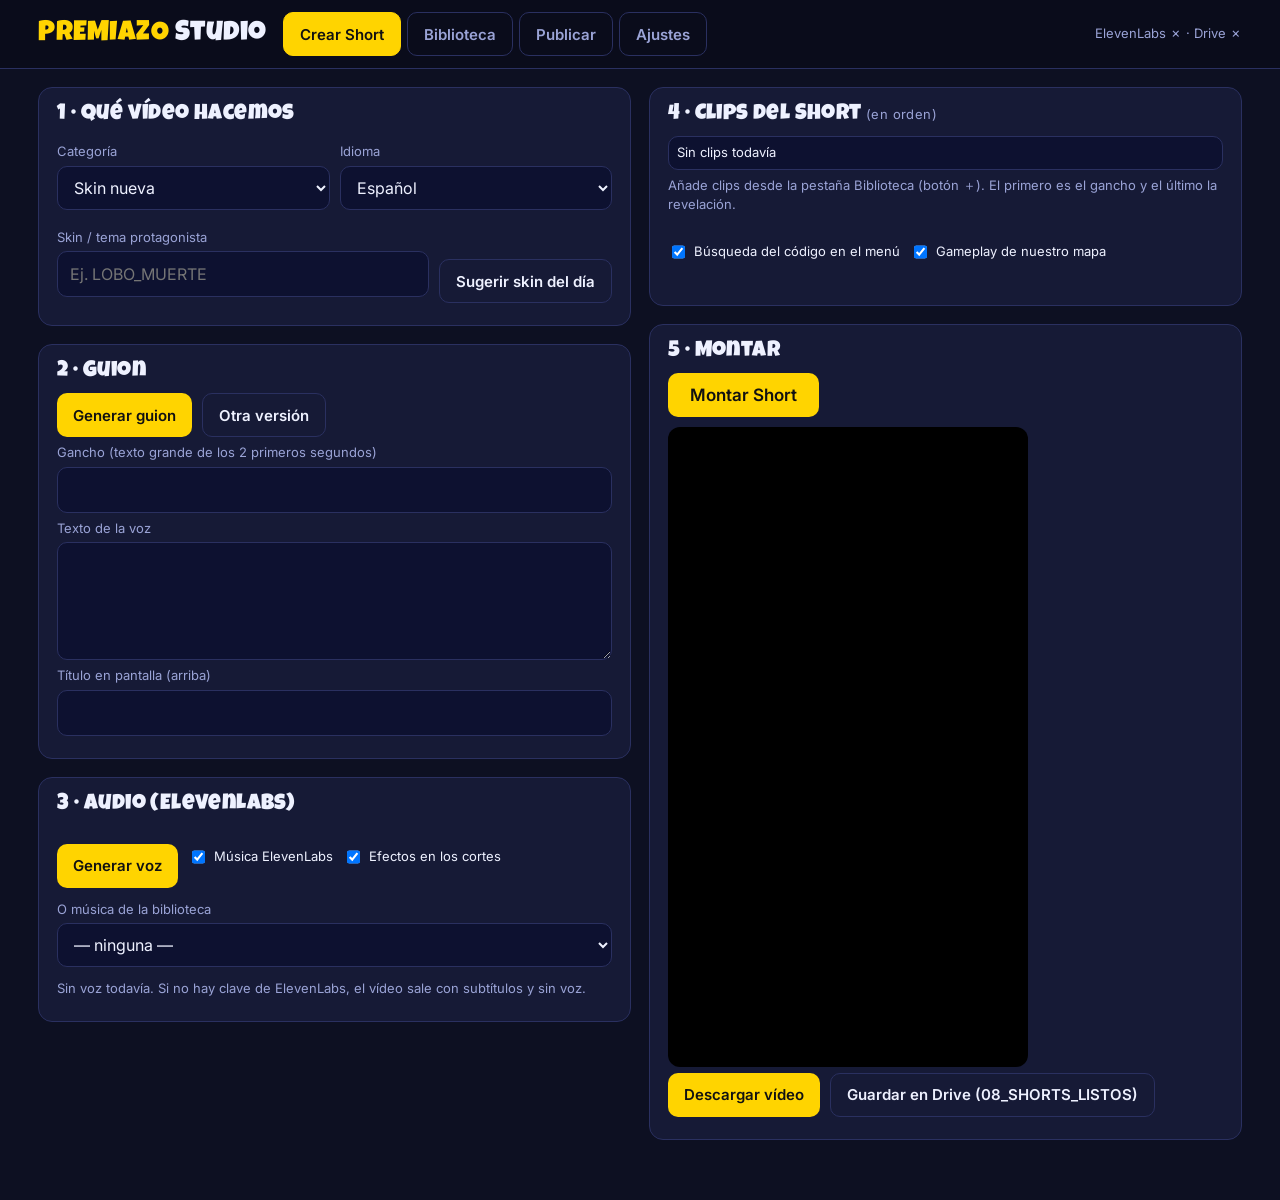
==== index.html @ 02f20995 "Add files via upload" ====
<!DOCTYPE html>
<html lang="es">
<head>
<meta charset="utf-8">
<meta name="viewport" content="width=device-width, initial-scale=1">
<title>PREMIAZO Studio</title>
<link rel="preconnect" href="https://fonts.googleapis.com">
<link href="https://fonts.googleapis.com/css2?family=Luckiest+Guy&family=Inter:wght@400;600;800&display=swap" rel="stylesheet">
<link rel="stylesheet" href="styles.css">
<script src="https://accounts.google.com/gsi/client" async defer></script>
</head>
<body>
<header class="top">
  <div class="brand">PREMIAZO <span>Studio</span></div>
  <nav class="tabs" id="tabs">
    <button data-tab="crear" class="on">Crear Short</button>
    <button data-tab="biblioteca">Biblioteca</button>
    <button data-tab="publicar">Publicar</button>
    <button data-tab="ajustes">Ajustes</button>
  </nav>
  <div class="status" id="status">Sin conectar</div>
</header>

<main>
<!-- ============ CREAR ============ -->
<section id="tab-crear" class="tab on">
  <div class="grid2">
    <div class="col">
      <div class="card">
        <h2>1 · Qué vídeo hacemos</h2>
        <div class="row">
          <label>Categoría<select id="cat"></select></label>
          <label>Idioma<select id="lang"><option value="es">Español</option><option value="en">English</option></select></label>
        </div>
        <div class="row">
          <label>Skin / tema protagonista<input id="skin" list="skinlist" placeholder="Ej. LOBO_MUERTE"><datalist id="skinlist"></datalist></label>
          <button id="btnSugerir" class="ghost">Sugerir skin del día</button>
        </div>
        <p class="hint" id="catWarn"></p>
      </div>

      <div class="card">
        <h2>2 · Guion</h2>
        <div class="row"><button id="btnGuion">Generar guion</button><button id="btnOtro" class="ghost">Otra versión</button></div>
        <label>Gancho (texto grande de los 2 primeros segundos)<input id="hook"></label>
        <label>Texto de la voz<textarea id="voiceText" rows="4"></textarea></label>
        <label>Título en pantalla (arriba)<input id="screenTitle"></label>
        <p class="hint" id="factsNote"></p>
      </div>

      <div class="card">
        <h2>3 · Audio (ElevenLabs)</h2>
        <div class="row">
          <button id="btnVoz">Generar voz</button>
          <label class="chk"><input type="checkbox" id="useMusic" checked> Música ElevenLabs</label>
          <label class="chk"><input type="checkbox" id="useSfx" checked> Efectos en los cortes</label>
        </div>
        <div class="row">
          <label>O música de la biblioteca<select id="libMusic"><option value="">— ninguna —</option></select></label>
        </div>
        <audio id="voicePlayer" controls hidden></audio>
        <p class="hint" id="audioNote">Sin voz todavía. Si no hay clave de ElevenLabs, el vídeo sale con subtítulos y sin voz.</p>
      </div>
    </div>

    <div class="col">
      <div class="card">
        <h2>4 · Clips del Short <small>(en orden)</small></h2>
        <ol id="basket" class="basket"></ol>
        <p class="hint">Añade clips desde la pestaña Biblioteca (botón ＋). El primero es el gancho y el último la revelación.</p>
        <div class="row">
          <label class="chk"><input type="checkbox" id="useMenu" checked> Búsqueda del código en el menú</label>
          <label class="chk"><input type="checkbox" id="useMap" checked> Gameplay de nuestro mapa</label>
        </div>
      </div>

      <div class="card">
        <h2>5 · Montar</h2>
        <div class="row"><button id="btnRender" class="big">Montar Short</button><span id="renderProg" class="hint"></span></div>
        <div class="stage"><canvas id="cv" width="1080" height="1920"></canvas></div>
        <video id="outVideo" controls hidden></video>
        <div class="row" id="outActions" hidden>
          <button id="btnDl">Descargar vídeo</button>
          <button id="btnDriveSave" class="ghost">Guardar en Drive (08_SHORTS_LISTOS)</button>
        </div>
      </div>
    </div>
  </div>
</section>

<!-- ============ BIBLIOTECA ============ -->
<section id="tab-biblioteca" class="tab">
  <div class="card">
    <div class="row">
      <button id="btnDriveLoad">Cargar biblioteca de Drive</button>
      <label class="filebtn">Añadir archivos del ordenador<input type="file" id="localFiles" multiple accept="video/*,audio/*,image/*" hidden></label>
      <input id="libSearch" placeholder="Buscar skin o tema (ej. LOBO, TOKEN)">
      <select id="libFolder"><option value="">Todas las carpetas</option></select>
    </div>
    <p class="hint" id="libInfo">Biblioteca vacía.</p>
  </div>
  <div class="libgrid" id="libGrid"></div>
  <div class="preview card" id="previewBox" hidden>
    <video id="previewVideo" controls muted playsinline></video>
    <div class="row"><b id="previewName"></b><button id="btnAddPreview">＋ Añadir al Short</button></div>
  </div>
</section>

<!-- ============ PUBLICAR ============ -->
<section id="tab-publicar" class="tab">
  <div class="grid2">
    <div class="col">
      <div class="card">
        <h2>Portada</h2>
        <div class="row">
          <label>Fotograma de<select id="coverClip"></select></label>
          <label>Segundo<input id="coverTime" type="number" value="1" step="0.1" min="0"></label>
        </div>
        <label>Texto de la portada (2-4 palabras)<input id="coverText"></label>
        <div class="row"><button id="btnCover">Hacer portada</button><button id="btnCoverDl" class="ghost">Descargar JPG</button><button id="btnCoverDrive" class="ghost">Guardar en Drive</button></div>
        <div class="stage small"><canvas id="cvCover" width="1080" height="1920"></canvas></div>
      </div>
    </div>
    <div class="col">
      <div class="card">
        <h2>Textos para YouTube</h2>
        <div class="row"><button id="btnTextos">Generar textos</button>
          <label class="chk"><input type="checkbox" class="pubLang" value="es" checked> ES</label>
          <label class="chk"><input type="checkbox" class="pubLang" value="en" checked> EN</label>
          <label class="chk"><input type="checkbox" class="pubLang" value="pt"> PT</label>
          <label class="chk"><input type="checkbox" class="pubLang" value="fr"> FR</label>
        </div>
        <div id="pubOut"></div>
      </div>
    </div>
  </div>
</section>

<!-- ============ AJUSTES ============ -->
<section id="tab-ajustes" class="tab">
  <div class="grid2">
    <div class="col">
      <div class="card">
        <h2>ElevenLabs</h2>
        <label>Clave API (se guarda solo en este navegador)<input id="setEl" type="password" autocomplete="off"></label>
        <div class="row">
          <label>Voz ES (id)<input id="setVoiceEs"></label>
          <label>Voz EN (id)<input id="setVoiceEn"></label>
        </div>
        <div class="row"><button id="btnTestEl" class="ghost">Probar conexión</button><span class="hint" id="elTest"></span></div>
      </div>
      <div class="card">
        <h2>Google Drive</h2>
        <label>ID de cliente OAuth de Google<input id="setGid" placeholder="xxxxxxxx.apps.googleusercontent.com"></label>
        <label>Carpeta raíz de la biblioteca<input id="setRoot"></label>
        <div class="row"><button id="btnLogin" class="ghost">Entrar con Google</button><span class="hint" id="gTest"></span></div>
      </div>
    </div>
    <div class="col">
      <div class="card">
        <h2>Mapa</h2>
        <div class="row">
          <label>Nombre corto<input id="setMap"></label>
          <label>Código<input id="setCode"></label>
        </div>
        <label>Nombre completo (para descripciones)<input id="setMapFull"></label>
        <label>Cortes del vídeo de búsqueda del código (inicio:duración, separados por comas)<input id="setMenuCuts"></label>
      </div>
      <div class="card">
        <h2>Hechos comprobados del mapa</h2>
        <p class="hint">Solo se usan en los guiones las frases de hechos con "verified": true.</p>
        <textarea id="setFacts" rows="10" class="mono"></textarea>
      </div>
      <div class="row"><button id="btnSave" class="big">Guardar ajustes</button><span class="hint" id="saveNote"></span></div>
    </div>
  </div>
</section>
</main>
<div id="toast" class="toast" hidden></div>
<script src="templates.js"></script>
<script src="app.js"></script>
</body>
</html>
---- styles.css ----
/* VOICE: energetic studio tool for a Fortnite Shorts channel
   IDEA: an editing desk lit like a game lobby
   PICTURE: the live 9:16 canvas is the hero
   COLOUR+TYPE: deep night blue, Fortnite yellow accent, Luckiest Guy titles, Inter UI
   LAYOUT: two columns of step cards; stacks below 900px */
:root{--bg:#0d1022;--panel:#161a36;--line:#2a3060;--ink:#eef1ff;--mute:#9aa3d6;--acc:#ffd400;--acc2:#29d3ff;--bad:#ff4d6d;--ok:#3ddc84}
*{box-sizing:border-box;min-width:0}
body{margin:0;background:var(--bg);color:var(--ink);font:15px/1.5 Inter,system-ui,sans-serif}
.top{position:sticky;top:0;z-index:5;display:flex;gap:16px;align-items:center;flex-wrap:wrap;padding:12px max(3vw,14px);background:#0a0c1bcc;backdrop-filter:blur(8px);border-bottom:1px solid var(--line)}
.brand{font:28px 'Luckiest Guy',cursive;color:var(--acc);letter-spacing:.5px}.brand span{color:var(--ink)}
.tabs{display:flex;gap:6px;flex-wrap:wrap}
.tabs button{background:transparent;border:1px solid var(--line);color:var(--mute)}
.tabs button.on{background:var(--acc);color:#111;border-color:var(--acc)}
.status{margin-left:auto;font-size:13px;color:var(--mute)}
main{padding:18px max(3vw,14px) 60px;max-width:1400px;margin:0 auto}
.tab{display:none}.tab.on{display:block}
.grid2{display:grid;grid-template-columns:minmax(0,1fr) minmax(0,1fr);gap:18px}
@media(max-width:900px){.grid2{grid-template-columns:minmax(0,1fr)}}
.col{display:flex;flex-direction:column;gap:18px}
.card{background:var(--panel);border:1px solid var(--line);border-radius:14px;padding:16px 18px}
h2{font:22px 'Luckiest Guy',cursive;letter-spacing:.4px;margin:0 0 10px;color:var(--ink)}h2 small{font:13px Inter;color:var(--mute)}
label{display:flex;flex-direction:column;gap:4px;font-size:13px;color:var(--mute);margin:6px 0;flex:1}
label.chk{flex-direction:row;align-items:center;gap:6px;flex:none;color:var(--ink)}
input,select,textarea{font:inherit;font-size:16px;color:var(--ink);background:#0d1130;border:1px solid var(--line);border-radius:10px;padding:10px 12px;min-height:44px}
textarea{resize:vertical}.mono{font:13px ui-monospace,monospace}
input:focus,select:focus,textarea:focus,button:focus{outline:2px solid var(--acc2);outline-offset:1px}
button,.filebtn{font:600 15px Inter;min-height:44px;padding:10px 16px;border-radius:10px;border:0;background:var(--acc);color:#111;cursor:pointer;display:inline-flex;align-items:center;justify-content:center}
button.ghost,.filebtn{background:transparent;color:var(--ink);border:1px solid var(--line)}
button.big{font-size:17px;padding:12px 22px}
button:disabled{opacity:.5;cursor:wait}
.row{display:flex;gap:10px;align-items:flex-end;flex-wrap:wrap;margin:6px 0}
.hint{font-size:13px;color:var(--mute);margin:6px 0}
.hint.bad{color:var(--bad)}.hint.ok{color:var(--ok)}
.stage{background:#000;border-radius:12px;overflow:hidden;margin-top:10px;max-width:360px;aspect-ratio:9/16}
.stage.small{max-width:270px}
.stage canvas{width:100%;height:100%;display:block}
#outVideo{width:100%;max-width:360px;border-radius:12px;margin-top:10px}
.basket{list-style:none;padding:0;margin:0;display:flex;flex-direction:column;gap:8px}
.basket li{display:flex;gap:8px;align-items:center;background:#0d1130;border:1px solid var(--line);border-radius:10px;padding:6px 8px}
.basket li .nm{flex:1;font-size:13px;overflow:hidden;text-overflow:ellipsis;white-space:nowrap}
.basket li input{width:70px;min-height:36px;padding:4px 6px;font-size:14px}
.basket li button{min-height:36px;padding:4px 10px;font-size:13px}
.libgrid{display:grid;grid-template-columns:repeat(auto-fill,minmax(190px,1fr));gap:10px;margin-top:14px}
.item{background:var(--panel);border:1px solid var(--line);border-radius:12px;padding:10px;display:flex;flex-direction:column;gap:6px}
.item .nm{font-size:13px;font-weight:600;word-break:break-word}
.item .fd{font-size:12px;color:var(--mute)}
.item .acts{display:flex;gap:6px}.item .acts button{min-height:36px;padding:4px 10px;font-size:13px;flex:1}
.preview{position:fixed;right:16px;bottom:16px;width:min(360px,90vw);z-index:6}
.preview video{width:100%;border-radius:10px;max-height:50vh;background:#000}
.pubblock{border-top:1px solid var(--line);padding-top:10px;margin-top:10px}
.pubblock h3{font:18px 'Luckiest Guy',cursive;margin:0 0 6px;color:var(--acc)}
.copyrow{display:flex;gap:8px;align-items:flex-start;margin:6px 0}
.copyrow textarea,.copyrow input{flex:1}
.copyrow button{min-height:40px;padding:6px 12px;font-size:13px}
.toast{position:fixed;left:50%;bottom:24px;transform:translateX(-50%);background:#000c;border:1px solid var(--line);padding:10px 16px;border-radius:10px;z-index:9;max-width:90vw}
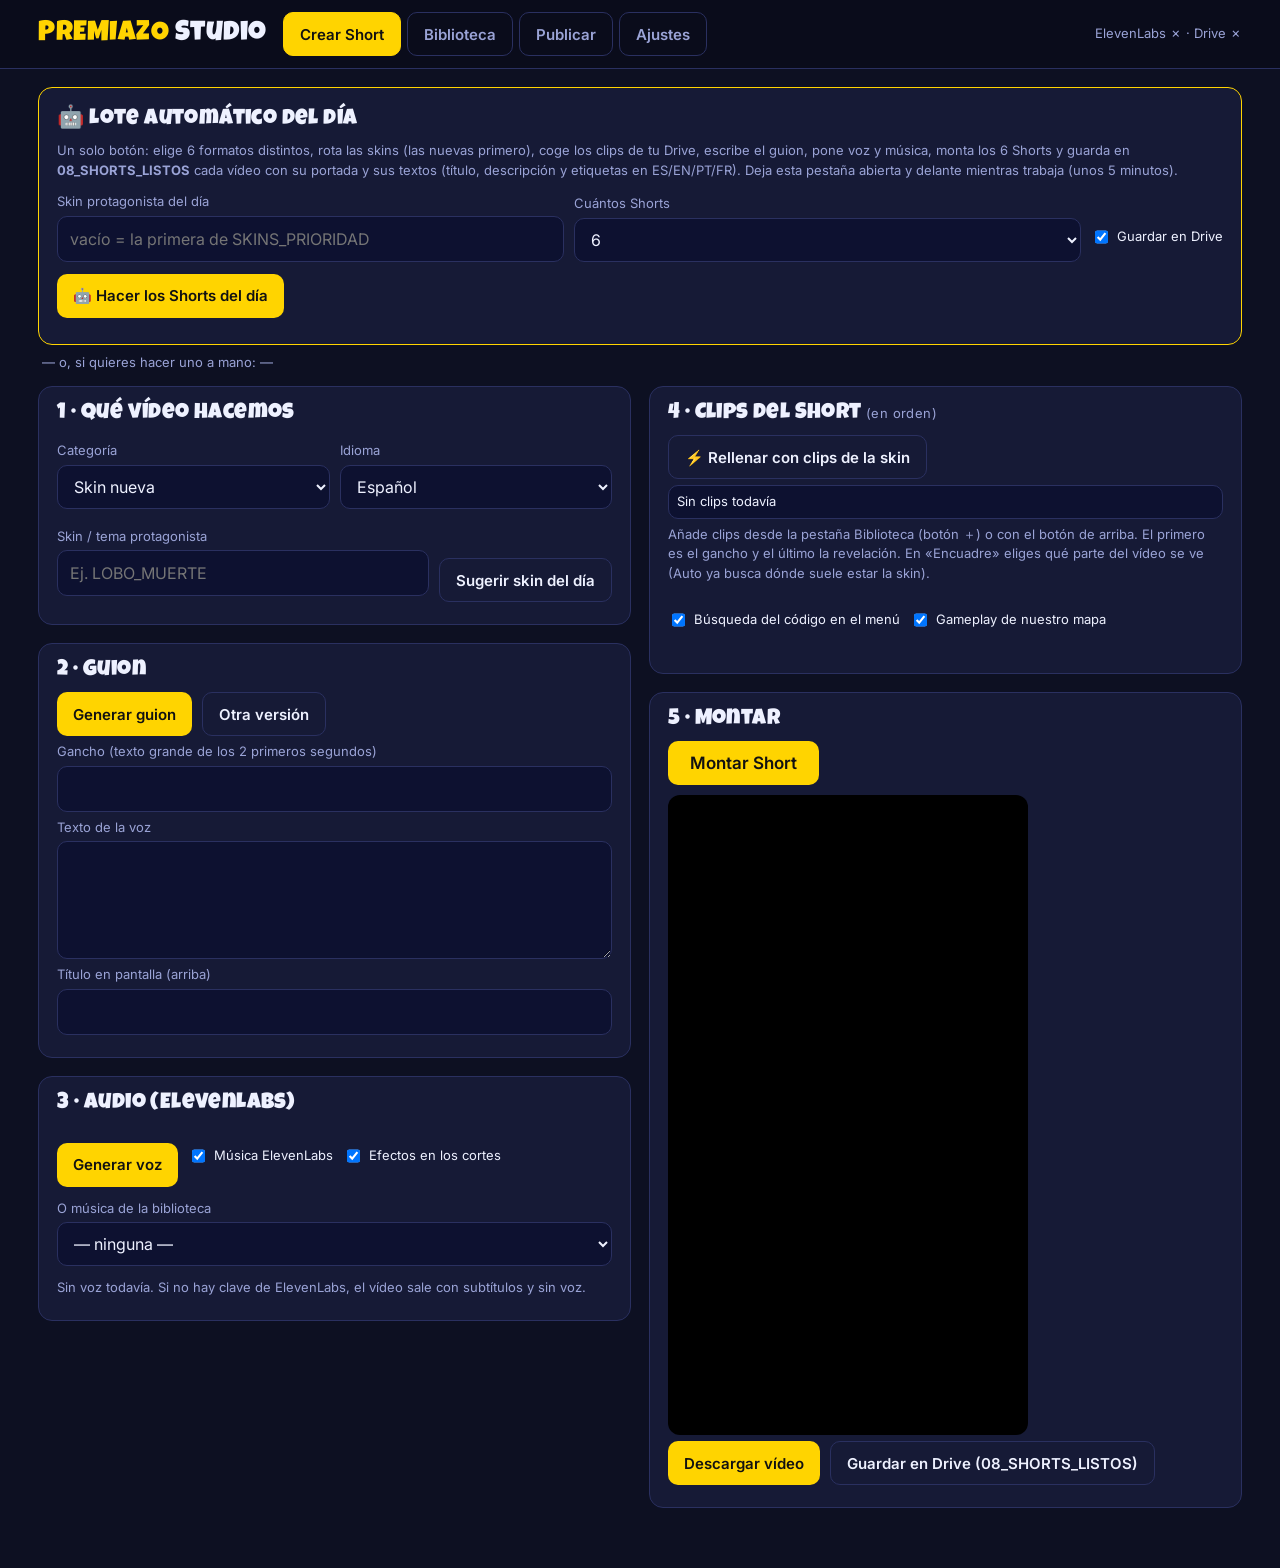
==== commit 28a1c7bb: "Add files via upload" ====
--- a/index.html
+++ b/index.html
@@ -24,6 +24,18 @@
 <main>
 <!-- ============ CREAR ============ -->
 <section id="tab-crear" class="tab on">
+  <div class="card lote">
+    <h2>🤖 Lote automático del día</h2>
+    <p class="hint">Un solo botón: elige 6 formatos distintos, rota las skins (las nuevas primero), coge los clips de tu Drive, escribe el guion, pone voz y música, monta los 6 Shorts y guarda en <b>08_SHORTS_LISTOS</b> cada vídeo con su portada y sus textos (título, descripción y etiquetas en ES/EN/PT/FR). Deja esta pestaña abierta y delante mientras trabaja (unos 5 minutos).</p>
+    <div class="row">
+      <label>Skin protagonista del día<input id="loteSkin" placeholder="vacío = la primera de SKINS_PRIORIDAD"></label>
+      <label>Cuántos Shorts<select id="loteN"><option>6</option><option>3</option><option>1</option></select></label>
+      <label class="chk"><input type="checkbox" id="loteDrive" checked> Guardar en Drive</label>
+    </div>
+    <div class="row"><button id="btnLote">🤖 Hacer los Shorts del día</button></div>
+    <ol id="loteLog" class="lotelog"></ol>
+  </div>
+  <p class="hint" style="margin:6px 4px 14px">— o, si quieres hacer uno a mano: —</p>
   <div class="grid2">
     <div class="col">
       <div class="card">
@@ -66,8 +78,9 @@
     <div class="col">
       <div class="card">
         <h2>4 · Clips del Short <small>(en orden)</small></h2>
+        <div class="row"><button id="btnAutoClips" class="ghost">⚡ Rellenar con clips de la skin</button></div>
         <ol id="basket" class="basket"></ol>
-        <p class="hint">Añade clips desde la pestaña Biblioteca (botón ＋). El primero es el gancho y el último la revelación.</p>
+        <p class="hint">Añade clips desde la pestaña Biblioteca (botón ＋) o con el botón de arriba. El primero es el gancho y el último la revelación. En «Encuadre» eliges qué parte del vídeo se ve (Auto ya busca dónde suele estar la skin).</p>
         <div class="row">
           <label class="chk"><input type="checkbox" id="useMenu" checked> Búsqueda del código en el menú</label>
           <label class="chk"><input type="checkbox" id="useMap" checked> Gameplay de nuestro mapa</label>
--- a/styles.css
+++ b/styles.css
@@ -38,6 +38,7 @@
 .basket{list-style:none;padding:0;margin:0;display:flex;flex-direction:column;gap:8px}
 .basket li{display:flex;gap:8px;align-items:center;background:#0d1130;border:1px solid var(--line);border-radius:10px;padding:6px 8px}
 .basket li .nm{flex:1;font-size:13px;overflow:hidden;text-overflow:ellipsis;white-space:nowrap}
+.basket li select{width:auto;min-height:36px;padding:4px 6px;font-size:13px}
 .basket li input{width:70px;min-height:36px;padding:4px 6px;font-size:14px}
 .basket li button{min-height:36px;padding:4px 10px;font-size:13px}
 .libgrid{display:grid;grid-template-columns:repeat(auto-fill,minmax(190px,1fr));gap:10px;margin-top:14px}
@@ -53,3 +54,8 @@
 .copyrow textarea,.copyrow input{flex:1}
 .copyrow button{min-height:40px;padding:6px 12px;font-size:13px}
 .toast{position:fixed;left:50%;bottom:24px;transform:translateX(-50%);background:#000c;border:1px solid var(--line);padding:10px 16px;border-radius:10px;z-index:9;max-width:90vw}
+
+.lote{margin-bottom:8px;border-color:var(--acc)}
+.lotelog{margin:10px 0 0;padding-left:22px;display:flex;flex-direction:column;gap:6px;font-size:14px}
+.lotelog li.ok{color:#7dffa8}.lotelog li.bad{color:#ff8a8a}
+.lotelog a{color:var(--acc2);margin-left:8px}
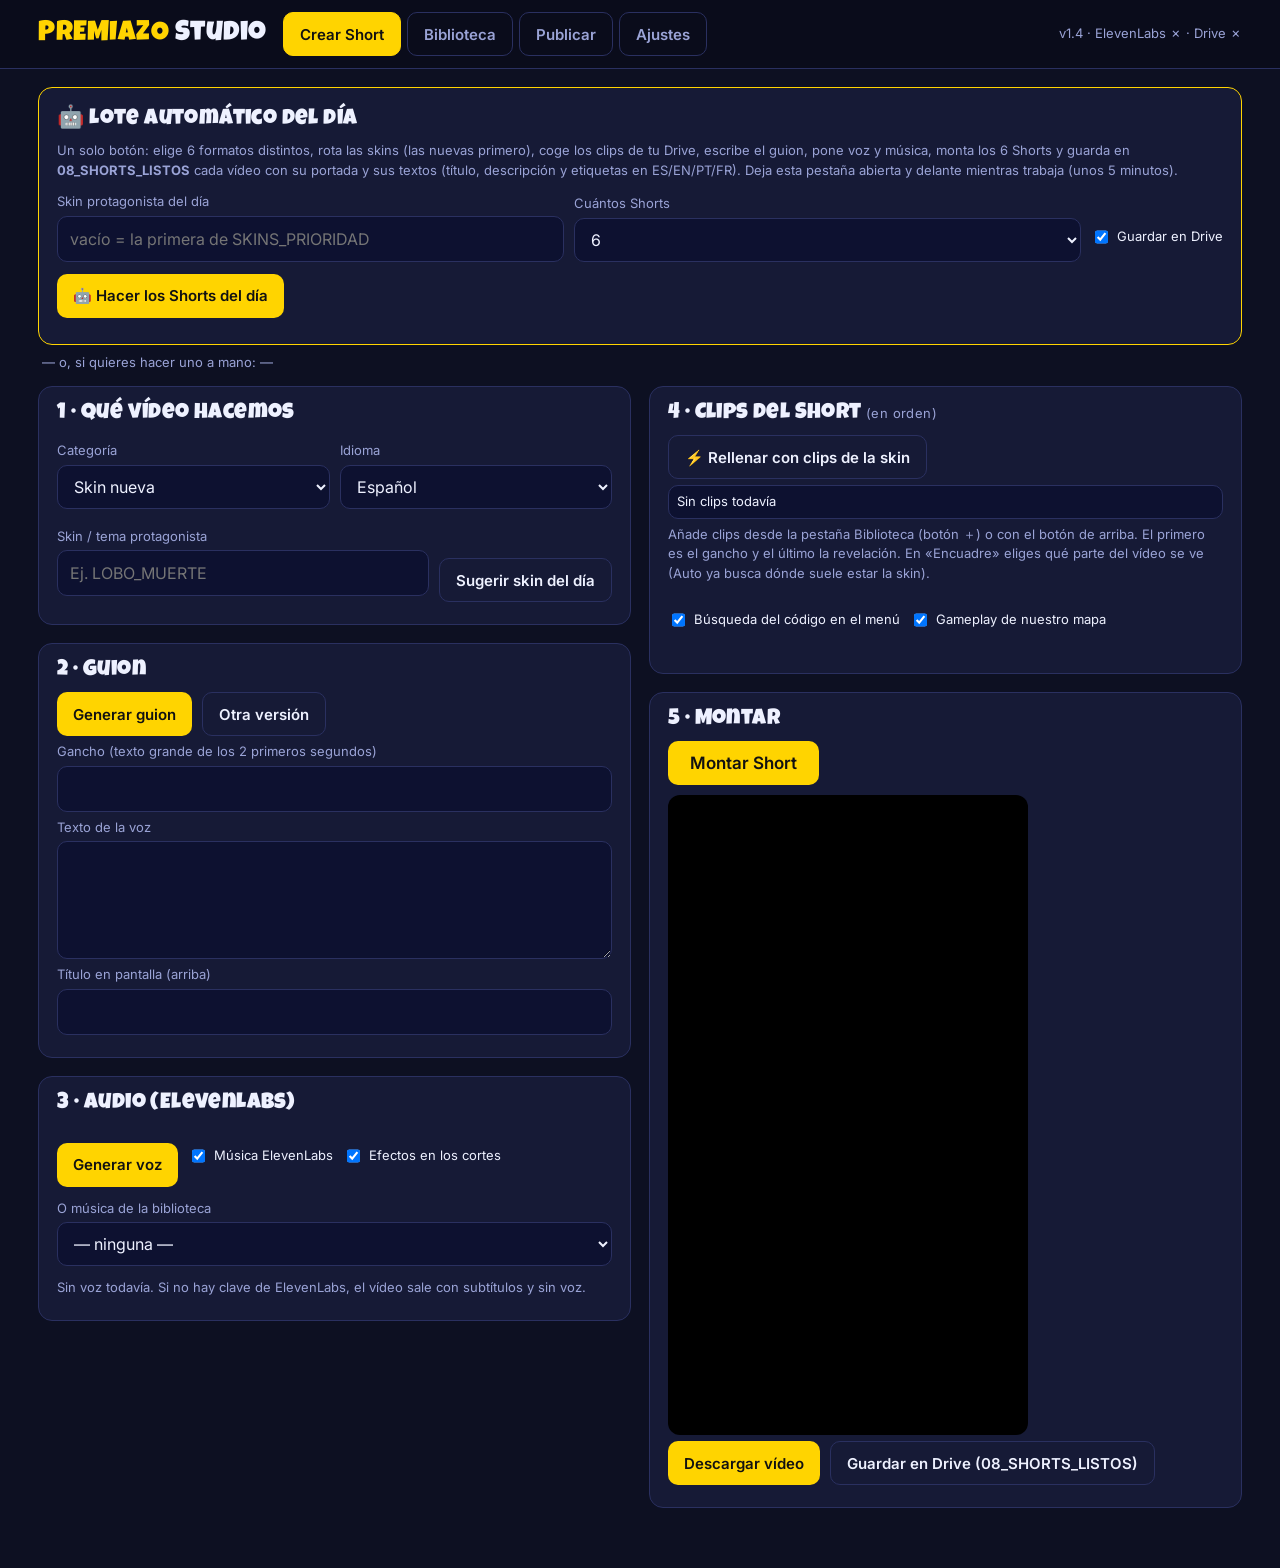
==== commit 0f003494: "Add files via upload" ====
--- a/index.html
+++ b/index.html
@@ -6,7 +6,7 @@
 <title>PREMIAZO Studio</title>
 <link rel="preconnect" href="https://fonts.googleapis.com">
 <link href="https://fonts.googleapis.com/css2?family=Luckiest+Guy&family=Inter:wght@400;600;800&display=swap" rel="stylesheet">
-<link rel="stylesheet" href="styles.css">
+<link rel="stylesheet" href="styles.css?v=14">
 <script src="https://accounts.google.com/gsi/client" async defer></script>
 </head>
 <body>
@@ -190,7 +190,8 @@
 </section>
 </main>
 <div id="toast" class="toast" hidden></div>
-<script src="templates.js"></script>
-<script src="app.js"></script>
+<script src="templates.js?v=14"></script>
+<script src="mp4-muxer.js?v=14"></script>
+<script src="app.js?v=14"></script>
 </body>
 </html>
--- a/styles.css
+++ b/styles.css
@@ -59,3 +59,4 @@
 .lotelog{margin:10px 0 0;padding-left:22px;display:flex;flex-direction:column;gap:6px;font-size:14px}
 .lotelog li.ok{color:#7dffa8}.lotelog li.bad{color:#ff8a8a}
 .lotelog a{color:var(--acc2);margin-left:8px}
+.lotevid{display:block;width:200px;max-width:45vw;aspect-ratio:9/16;background:#000;border-radius:10px;margin-top:6px}
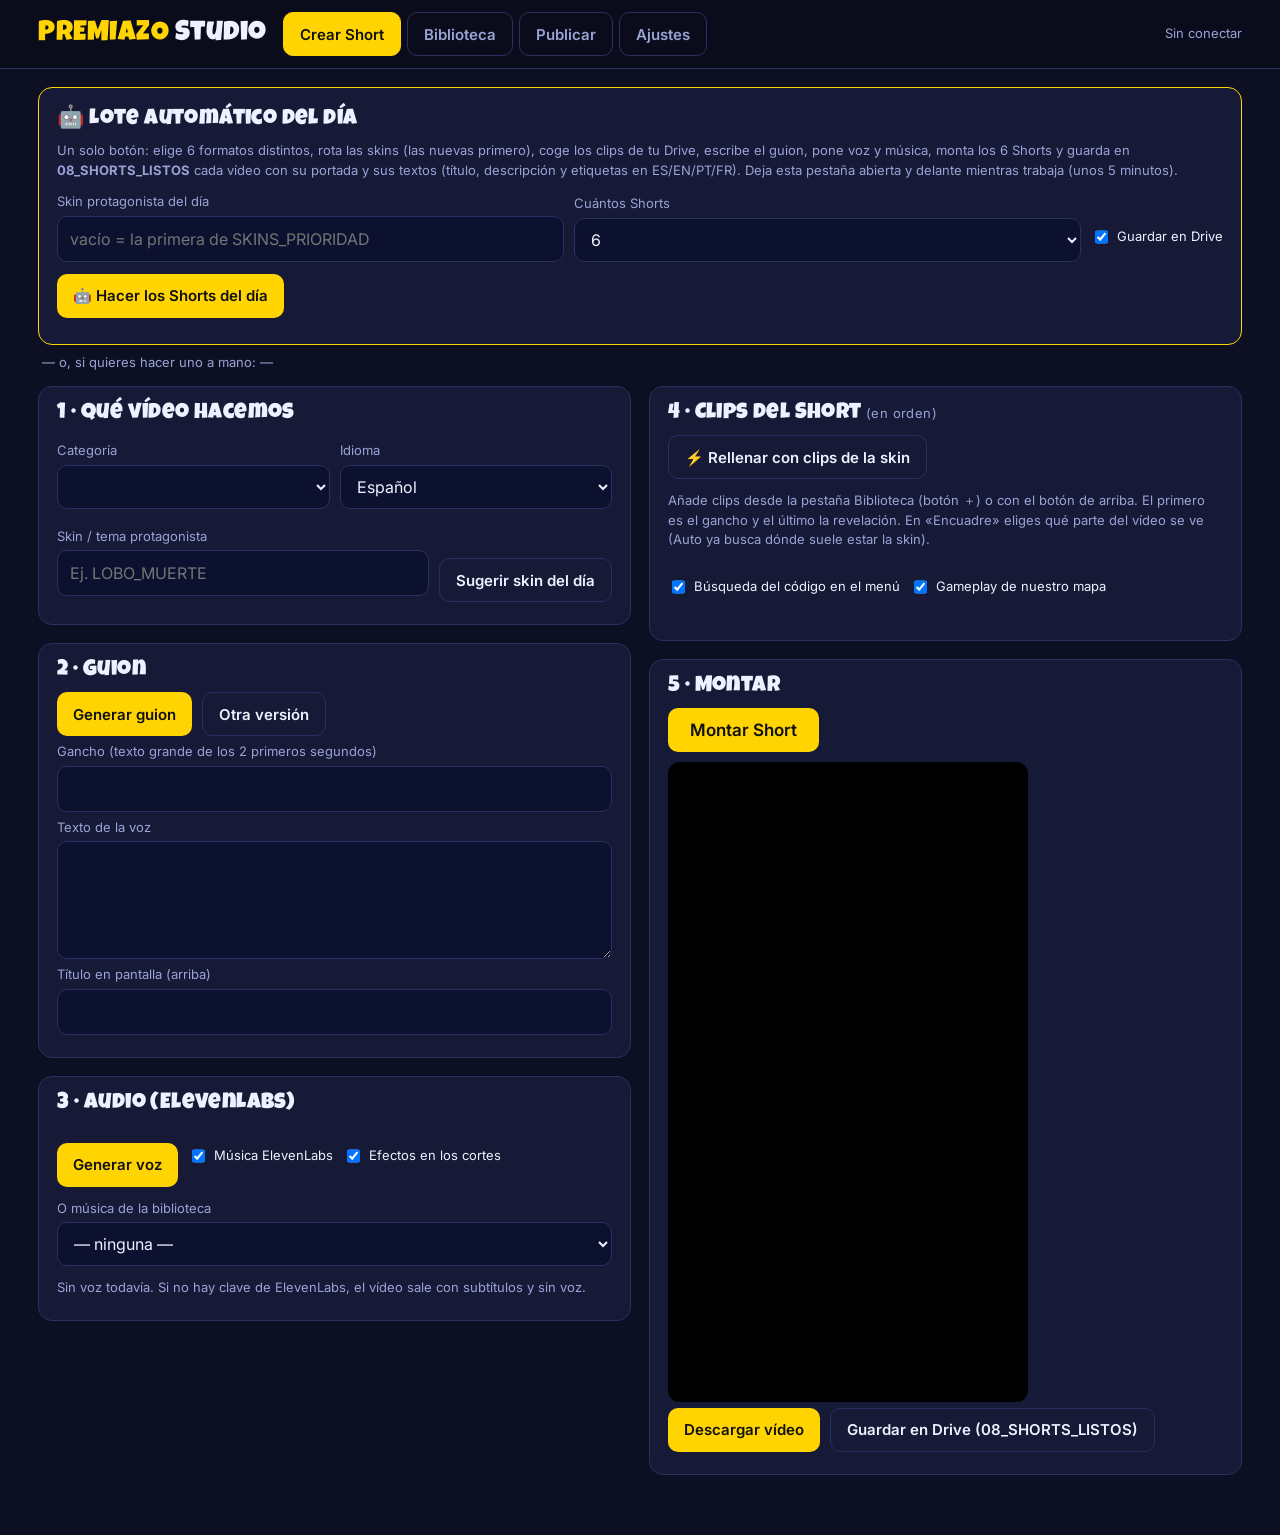
==== commit bd9939b0: "Rename index (1).html to index.html" ====
--- a/index.html
+++ b/index.html
@@ -6,7 +6,7 @@
 <title>PREMIAZO Studio</title>
 <link rel="preconnect" href="https://fonts.googleapis.com">
 <link href="https://fonts.googleapis.com/css2?family=Luckiest+Guy&family=Inter:wght@400;600;800&display=swap" rel="stylesheet">
-<link rel="stylesheet" href="styles.css?v=14">
+<link rel="stylesheet" href="styles.css?v=17">
 <script src="https://accounts.google.com/gsi/client" async defer></script>
 </head>
 <body>
@@ -190,8 +190,8 @@
 </section>
 </main>
 <div id="toast" class="toast" hidden></div>
-<script src="templates.js?v=14"></script>
-<script src="mp4-muxer.js?v=14"></script>
-<script src="app.js?v=14"></script>
+<script src="templates.js?v=17"></script>
+<script src="mp4-muxer.js?v=17"></script>
+<script src="app.js?v=17"></script>
 </body>
 </html>
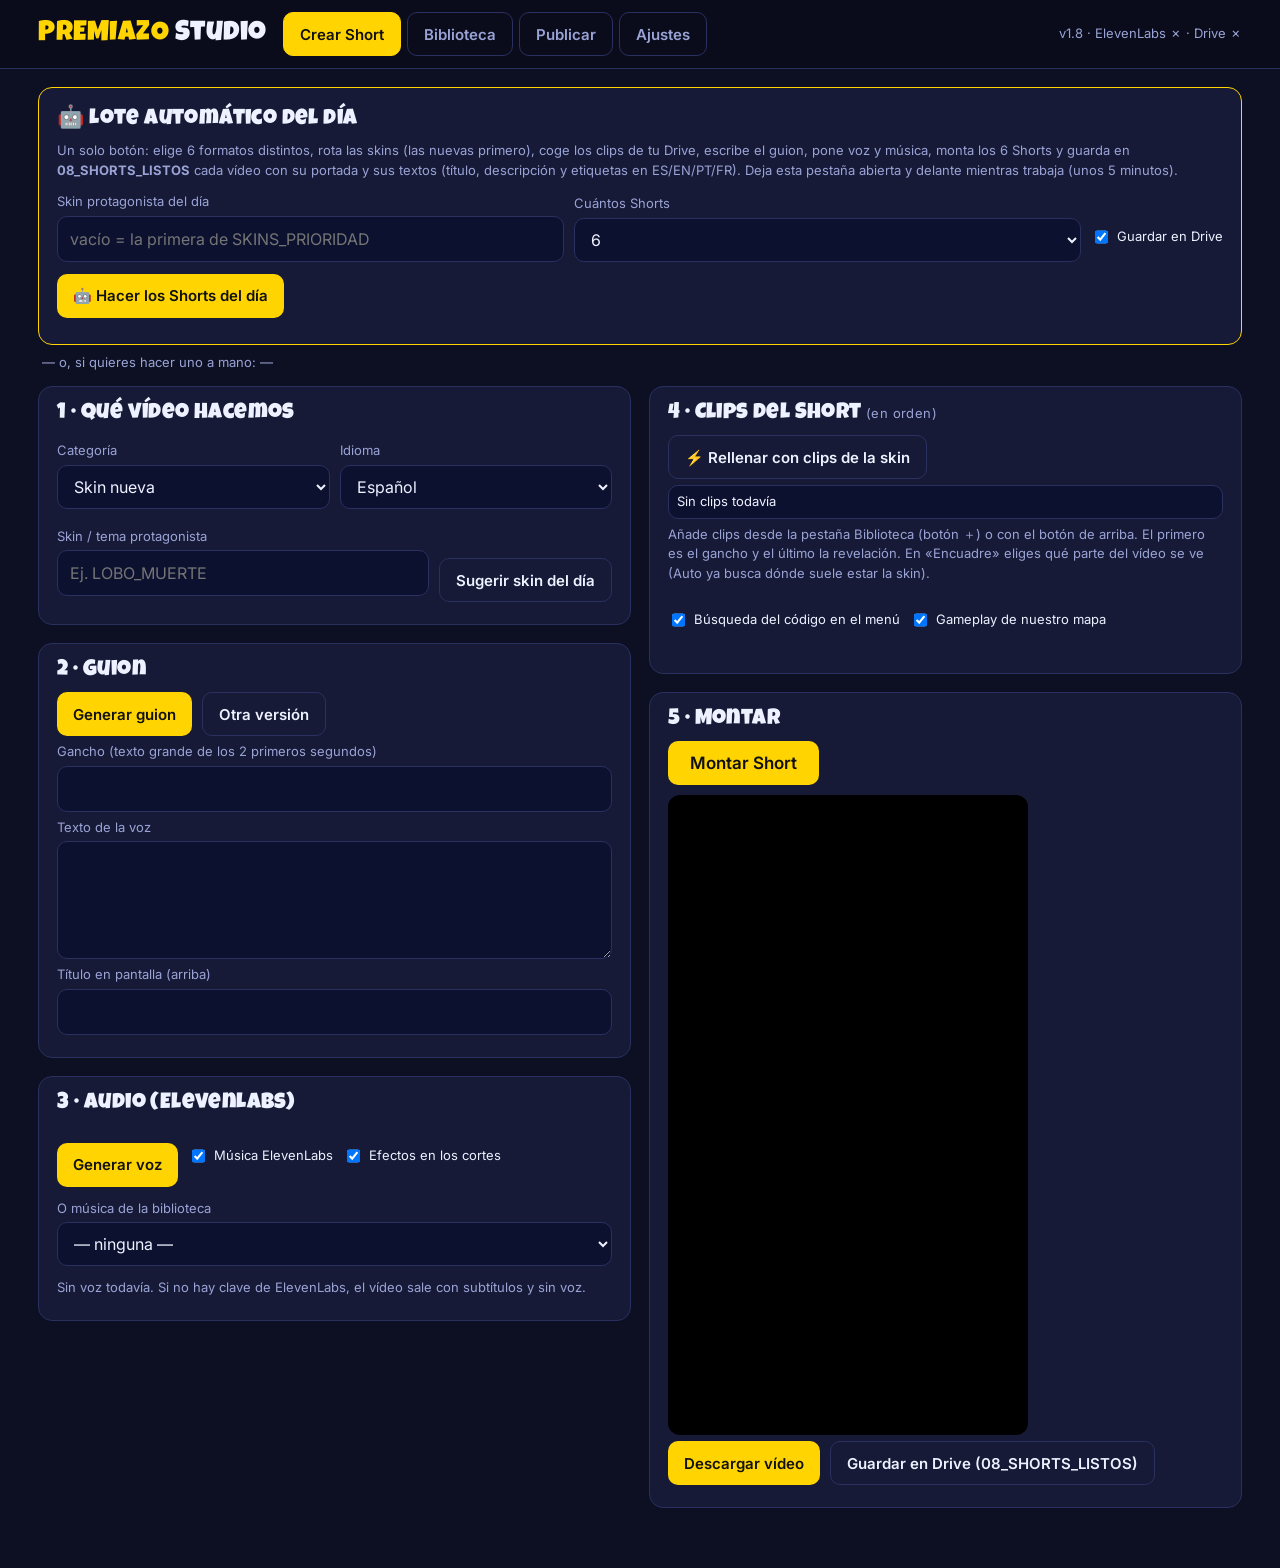
==== commit 5a88cb33: "Add files via upload" ====
--- a/index.html
+++ b/index.html
@@ -6,7 +6,7 @@
 <title>PREMIAZO Studio</title>
 <link rel="preconnect" href="https://fonts.googleapis.com">
 <link href="https://fonts.googleapis.com/css2?family=Luckiest+Guy&family=Inter:wght@400;600;800&display=swap" rel="stylesheet">
-<link rel="stylesheet" href="styles.css?v=17">
+<link rel="stylesheet" href="styles.css?v=18">
 <script src="https://accounts.google.com/gsi/client" async defer></script>
 </head>
 <body>
@@ -116,6 +116,8 @@
   <div class="preview card" id="previewBox" hidden>
     <video id="previewVideo" controls muted playsinline></video>
     <div class="row"><b id="previewName"></b><button id="btnAddPreview">＋ Añadir al Short</button></div>
+    <div class="row"><button id="btnMarkMachine" class="ghost">📍 Aquí sale la X (caja fuerte / máquina)</button><button id="btnUndoMark" class="ghost">↶ Deshacer</button></div>
+    <p class="hint" id="markInfo"></p>
   </div>
 </section>
 
@@ -190,8 +192,8 @@
 </section>
 </main>
 <div id="toast" class="toast" hidden></div>
-<script src="templates.js?v=17"></script>
-<script src="mp4-muxer.js?v=17"></script>
-<script src="app.js?v=17"></script>
+<script src="templates.js?v=18"></script>
+<script src="mp4-muxer.js?v=18"></script>
+<script src="app.js?v=18"></script>
 </body>
 </html>
